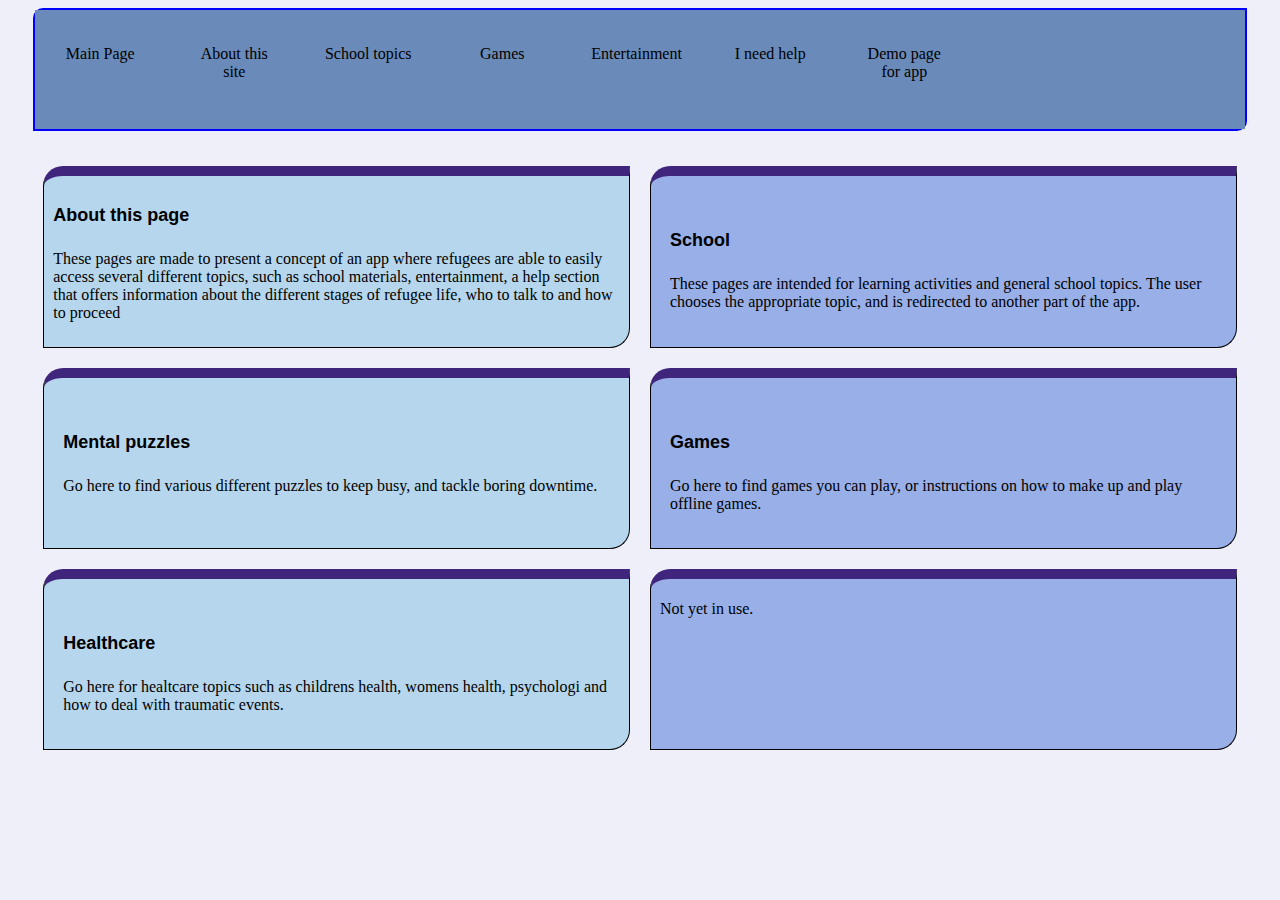
==== appdemo.html @ 9c80b61c "Add files via upload" ====
<!DOCTYPE html>
<html lang="no">
	<head>
		<meta charset="utf-8">
		<link rel="stylesheet" type="text/css" href="./style.css">
		<title>MMOSCG website</title>
	</head>

	
	<header>		
	</header>	
		<nav>
		<ul>
			<li><a href="./index.html">Main Page</a></li>
			<li><a href="#about">About this site</a></li>
			<li><a href="./skoleside.html">School topics</a></li>
			<li><a href="#link3">Games</a></li>
			<li><a href="#fun">Entertainment</a></li>
			<li><a href="#helpme">I need help</a></li>	
			<li><a href="./appdemo.html">Demo page for app</a></li>
		</ul>
	</nav>


<div class="appgrid">
		
			<div class="content app">
				
			<h4>About this page</h4>
				<p>These pages are made to present a concept of an app where refugees are able to easily access several different topics, such as school materials, entertainment, a help section that offers information about the different stages of refugee life, who to talk to and how to proceed</p>
			</div>
		
			<div class="content app">
				<a href="school.html"><h4>School</h4>
				
				<p>These pages are intended for learning activities and general school topics. The user chooses the appropriate topic, and is redirected to another part of the app.</p></a>
			</div>
		
		
			<div class="content app">
						 
			<a href="puzzles.html">
				<h4>Mental puzzles</h4>
				<p>Go here to find various different puzzles to keep busy, and tackle boring downtime.</p>		</a>
			</div>
		
		
		<div class="content app">
			<a href="games.html"><h4>Games</h4>
			
			<p>Go here to find games you can play, or instructions on how to make up and play offline games.</p></a>
			
			</div>
		
			<div class="content app">
									   
				<a href="healthcare.html"><h4>Healthcare</h4>
				<p>Go here for healtcare topics such as childrens health, womens health, psychologi and how to deal with traumatic events.</p></a>
			</div>
		
		
			<div class="content app">
				<p>Not yet in use.</p>
			</div> 
		<!-- end of content grid -->
		
		<footer>
		
		</footer>
	
	</div> <!-- div main stops here -->
---- style.css ----
body {
background-color: rgb(239, 239, 249);

}

header {
}

/*new slideshow code starts here */
/* not in use now.... 

slider {
	display: block;
	width:100%;
	height: 100%;
	background-color: rgb(239, 239, 249);
	overflow: hidden;
	position: absolute;
	
}

slider > * {
	position: absolute;
	display: block;
	width: 100%;
	height: 100%;
	background: #1f1f1f;
	animation: slide 12s infinite:
	overflow: hidden;
		
}


slide:nth-child(1){
	left:0%
	animation-delay: -1s;
	background-image: url(img/rainbow.JPG);
	background-size: cover;
	background-position: center;
	
}
slide:nth-child(2){
	animation-delay: 2s;
	background-image: url(img/flowers.JPG);
	background-size: cover;
	background-position: center;
	
}
slide:nth-child(3){
	animation-delay: 6s;
	background-image: url(img/university.JPG);
	background-size: cover;
	background-position: center;
	
}
slide:nth-child(4){
	animation-delay: 9s;
	background-image: url(img/library.JPG);
	background-size: cover;
	background-position: center;
	
}

slide p {
	
	font-family: serif;
	font-size: 80px;
	text-align: center;
	display: inline-block;
	width: 100%
			
}

@-webkit-keyframes slider {
	0% {left: 100%; width:100%}
	5% {left: 0%;}
	25% {left: 0%;}
	30% {left: -100%; width: 100%;}
	30.0001% {left: -100%; width: 0%;}
	100% {left: 100%; width: 0%;}
}

still not in use */


/*new slideshow code stops here */




nav {
	position: relative;
	margin: 0% 2%;
	border-radius: 10px  0px 10px 0px;
	border: solid blue 2px;	
	background-color: rgb(106, 138, 186);
	
}



nav li {
	display: inline-block;
	overflow: hidden;
    text-align: center;
    text-decoration: none;
	display: inline-block;

	
}



ul {
	padding:0;
	margin:0;
	position: relative;
	list-style: none;
	background-color: rgb(106, 138, 186);
	
}


li  {	
	color: white;
	list-style: none;
	text-align: center;
	background-color: rgb(106, 138, 186);
	color: Black;
	text-decoration: none;
	text-align: center;
	padding: 10px 10px;
	
	
	

}

a{
	padding-top: 15px;
	
	float:left;
	display: inline-block;
	text-decoration: none;
	position: relative;
	
}


li a{
	margin: 10px;
	display: inline-block;
	height: 60px;
	width: 90px;
}

li a:hover{
	margin: 10px;
	/*padding top makes sure the size does not grow in height*/
	padding-top:5px;
	border-top: 10px solid rgb(63, 37, 124);
	background-color: rgb(68, 96, 122);
	border-radius: 5px;
	
	transition: all ease-in-out 300ms;
}


.main {
	background-color: rgb(239, 239, 249);

	
	/* Borders removed/turned on for making sure content is aligned.
	
	border: solid black 1px;
	border-radius: 15px 0px 15px 0px; */
	

	margin: 2% 5%;
	    
	
	display: grid;
    grid-template-columns: repeat(1, 3fr);
    grid-gap: 1em;
	

}


.main  div:nth-child(even){
	background-color: rgb(237, 219, 201);
	
}


.main div:nth-child(odd){
	background-color: rgb(201, 220, 226);
}


.content h4{
	font-family: sans-serif;
	
}

.content p{
	color: black;
	font-size: 16px;
	font-feature-settings: normal;
	font-weight: 200;
	
}

.content {
	padding: 0.5em;
	color:blue;
	font-family:sans-serif;
	font-size: 20px;
	border: solid black 1px;
	border-radius: 20px 0px 20px 0px;
	
	/* n x viewport height/width */
	Height: 45vh;
	
	
	/* setter box grense for innhold osv */
	box-sizing: border-box;
	
}

.main2  {
	background-color: rgb(239, 239, 249);

	
	/* Borders removed/turned on for making sure content is aligned.
	
	border: solid black 1px;
	border-radius: 15px 0px 15px 0px; */
	

	margin: 2% 5%;
	    
	
	display: grid;
    grid-template-columns: repeat(2, 2fr);
    grid-gap: 1em;
}

.content2 {
	padding: 0.5em;
	color:blue;
	font-family:sans-serif;
	font-size: 18px;
	border: solid black 1px;
	border-radius: 20px 0px 20px 0px;
	
	/* n x viewport height/width */
	Height: auto;
	
	
	/* setter box grense for innhold osv */
	box-sizing: border-box;
	
}	

.main2 div:nth-child(even){
	background-color: rgb(237, 219, 201);
	
}


.main2 div:nth-child(odd){
	background-color: rgb(201, 220, 226);
}


/* styling for app pages */

.appgrid {
	margin: 2%;
	display: grid;
    grid-template-columns: repeat(2, 2fr);
    grid-gap: 0;	

}


.content, .app {
	padding: 0.5em;
	color:black;
	font-family:sans-serif;
	font-size: 18px;
	border: solid black 1px;
	border-radius: 20px 0px 20px 0px;
	
	/* n x viewport height/width */
	Height: auto;
	
	/* setter box grense for innhold osv */
	box-sizing: border-box;
}


.appgrid div:nth-child(even){
	background-color: rgb(153, 175, 232);
	
}


.appgrid div:nth-child(odd){
	background-color: rgb(182, 214, 237);
}




.content, app, a{
	margin: 10px;
	display: inline-block;

}

.content, .app a:hover{
	margin: 10px;
	/*padding top makes sure the size does not grow in height*/
	padding-top: 5px;
	border-top: 10px solid rgb(63, 37, 124);
	
	transition: all ease-in-out 300ms;
}

a {
	color: black;
	font-family: verdana;
	font-feature-settings: normal;
}

p {

	font-family: verdana;
	font-feature-settings: normal;
}


/* H1 is only for testing */
h1 {
	background-color:;
	border-radius: 5px;
	padding: 0;
	margin:0;
}
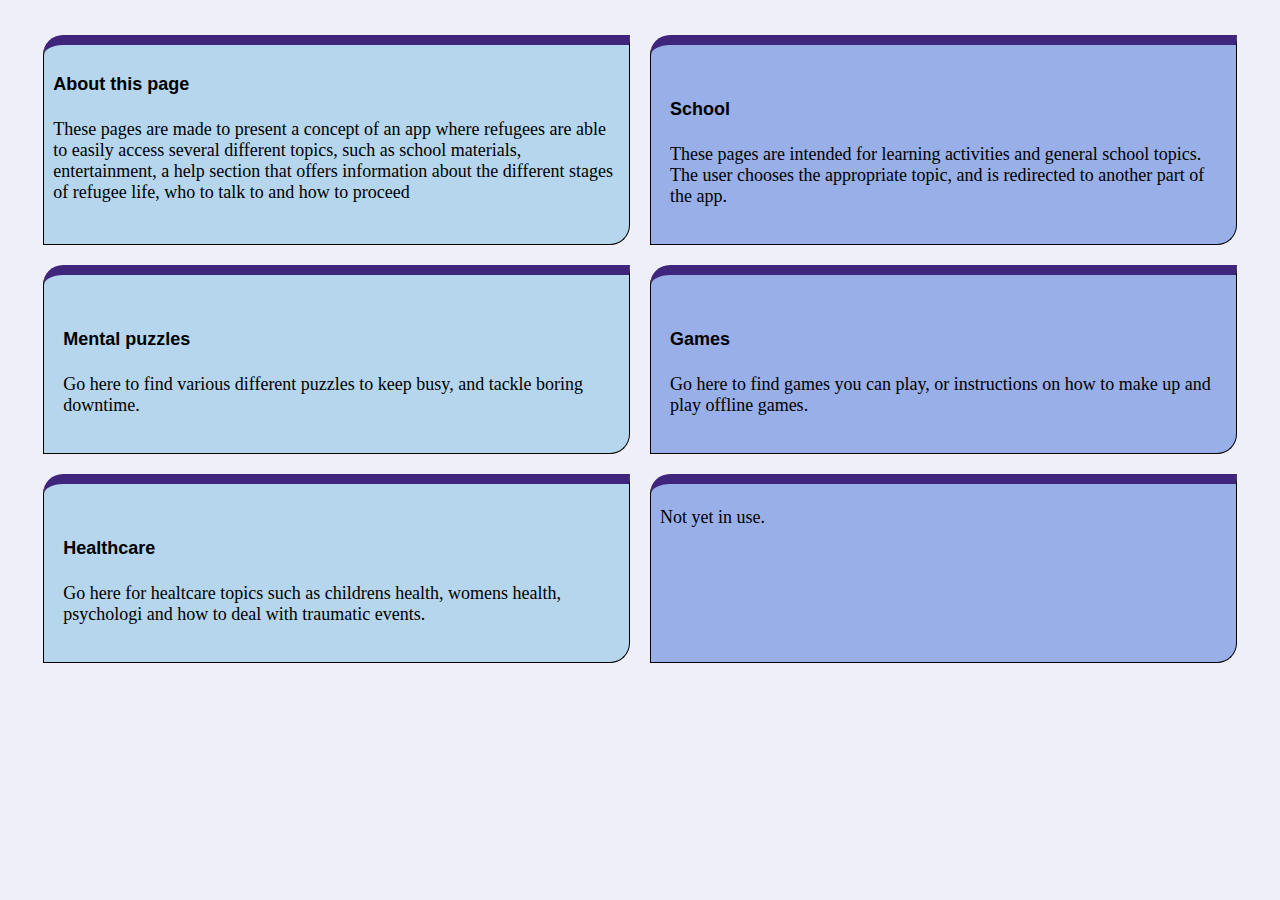
==== commit f148f6ea: "Add files via upload" ====
--- a/appdemo.html
+++ b/appdemo.html
@@ -7,7 +7,9 @@
 	</head>
 
 	
-	<header>		
+	<header>
+	</header>
+<!--	navbar er slått av for å være appdemo.
 	</header>	
 		<nav>
 		<ul>
@@ -20,7 +22,7 @@
 			<li><a href="./appdemo.html">Demo page for app</a></li>
 		</ul>
 	</nav>
-
+-->
 
 <div class="appgrid">
 		
--- a/style.css
+++ b/style.css
@@ -1,100 +1,68 @@
+
+
+
 body {
 background-color: rgb(239, 239, 249);
 
 }
 
 header {
-}
-
-/*new slideshow code starts here */
-/* not in use now.... 
-
-slider {
-	display: block;
-	width:100%;
-	height: 100%;
-	background-color: rgb(239, 239, 249);
-	overflow: hidden;
-	position: absolute;
-	
-}
-
-slider > * {
-	position: absolute;
-	display: block;
-	width: 100%;
-	height: 100%;
-	background: #1f1f1f;
-	animation: slide 12s infinite:
-	overflow: hidden;
-		
-}
-
-
-slide:nth-child(1){
-	left:0%
-	animation-delay: -1s;
-	background-image: url(img/rainbow.JPG);
-	background-size: cover;
-	background-position: center;
-	
-}
-slide:nth-child(2){
-	animation-delay: 2s;
-	background-image: url(img/flowers.JPG);
-	background-size: cover;
-	background-position: center;
-	
-}
-slide:nth-child(3){
-	animation-delay: 6s;
-	background-image: url(img/university.JPG);
-	background-size: cover;
-	background-position: center;
-	
-}
-slide:nth-child(4){
-	animation-delay: 9s;
-	background-image: url(img/library.JPG);
-	background-size: cover;
-	background-position: center;
-	
-}
-
-slide p {
-	
-	font-family: serif;
-	font-size: 80px;
-	text-align: center;
-	display: inline-block;
-	width: 100%
-			
-}
-
-@-webkit-keyframes slider {
-	0% {left: 100%; width:100%}
-	5% {left: 0%;}
-	25% {left: 0%;}
-	30% {left: -100%; width: 100%;}
-	30.0001% {left: -100%; width: 0%;}
-	100% {left: 100%; width: 0%;}
-}
-
-still not in use */
-
-
-/*new slideshow code stops here */
+	
+}
+
+
+/* bildekarusell start */
+
+
+.bilde {
+    margin: 0 auto;
+    width: 100%;
+    height:300px;
+    
+}
+
+.bilder{
+    border: 10px;
+    border-style: solid;
+    border-radius: 10px;
+    border-color: transparent;
+}
+
+
+.meny {
+    border-style: solid;
+    border-color: blueviolet;
+    border-width: 3px;
+    overflow: hidden;
+    background-color:black;
+    width: 100%; 
+    position: fixed;
+    top: 0;
+    left: 0;
+}
+.meny a {
+    border-style: solid;
+    border-color: blueviolet;
+    border-width: 3px;
+    float: left;
+    background-color: black;
+    color: red;
+    padding: 14px 50px ;
+}
+.meny a:hover {
+    background: whitesmoke;
+    color: black;
+}
 
 
 
 
 nav {
 	position: relative;
-	margin: 0% 2%;
+	margin: 0% 5%;
 	border-radius: 10px  0px 10px 0px;
 	border: solid blue 2px;	
 	background-color: rgb(106, 138, 186);
-	
 }
 
 
@@ -105,13 +73,12 @@
     text-align: center;
     text-decoration: none;
 	display: inline-block;
-
-	
-}
-
-
-
-ul {
+	
+}
+
+
+
+nav ul {
 	padding:0;
 	margin:0;
 	position: relative;
@@ -121,7 +88,7 @@
 }
 
 
-li  {	
+nav li  {	
 	color: white;
 	list-style: none;
 	text-align: center;
@@ -130,13 +97,10 @@
 	text-decoration: none;
 	text-align: center;
 	padding: 10px 10px;
-	
-	
-	
-
-}
-
-a{
+
+}
+
+  a{
 	padding-top: 15px;
 	
 	float:left;
@@ -154,7 +118,7 @@
 	width: 90px;
 }
 
-li a:hover{
+nav li a:hover{
 	margin: 10px;
 	/*padding top makes sure the size does not grow in height*/
 	padding-top:5px;
@@ -167,7 +131,9 @@
 
 
 .main {
-	background-color: rgb(239, 239, 249);
+	/*background-color: rgb(29, 152, 216); */
+
+
 
 	
 	/* Borders removed/turned on for making sure content is aligned.
@@ -180,7 +146,7 @@
 	    
 	
 	display: grid;
-    grid-template-columns: repeat(1, 3fr);
+    grid-template-columns: repeat(2, 2fr);
     grid-gap: 1em;
 	
 
@@ -188,13 +154,13 @@
 
 
 .main  div:nth-child(even){
-	background-color: rgb(237, 219, 201);
+	background-color: rgb(153, 175, 232);
 	
 }
 
 
 .main div:nth-child(odd){
-	background-color: rgb(201, 220, 226);
+	background-color: rgb(182, 214, 237);
 }
 
 
@@ -205,9 +171,9 @@
 
 .content p{
 	color: black;
-	font-size: 16px;
+	font-size: 18px;
 	font-feature-settings: normal;
-	font-weight: 200;
+	font-weight: 400;
 	
 }
 
@@ -264,13 +230,13 @@
 }	
 
 .main2 div:nth-child(even){
-	background-color: rgb(237, 219, 201);
+	background-color: rgb(153, 175, 232);
 	
 }
 
 
 .main2 div:nth-child(odd){
-	background-color: rgb(201, 220, 226);
+	background-color: rgb(182, 214, 237);
 }
 
 
